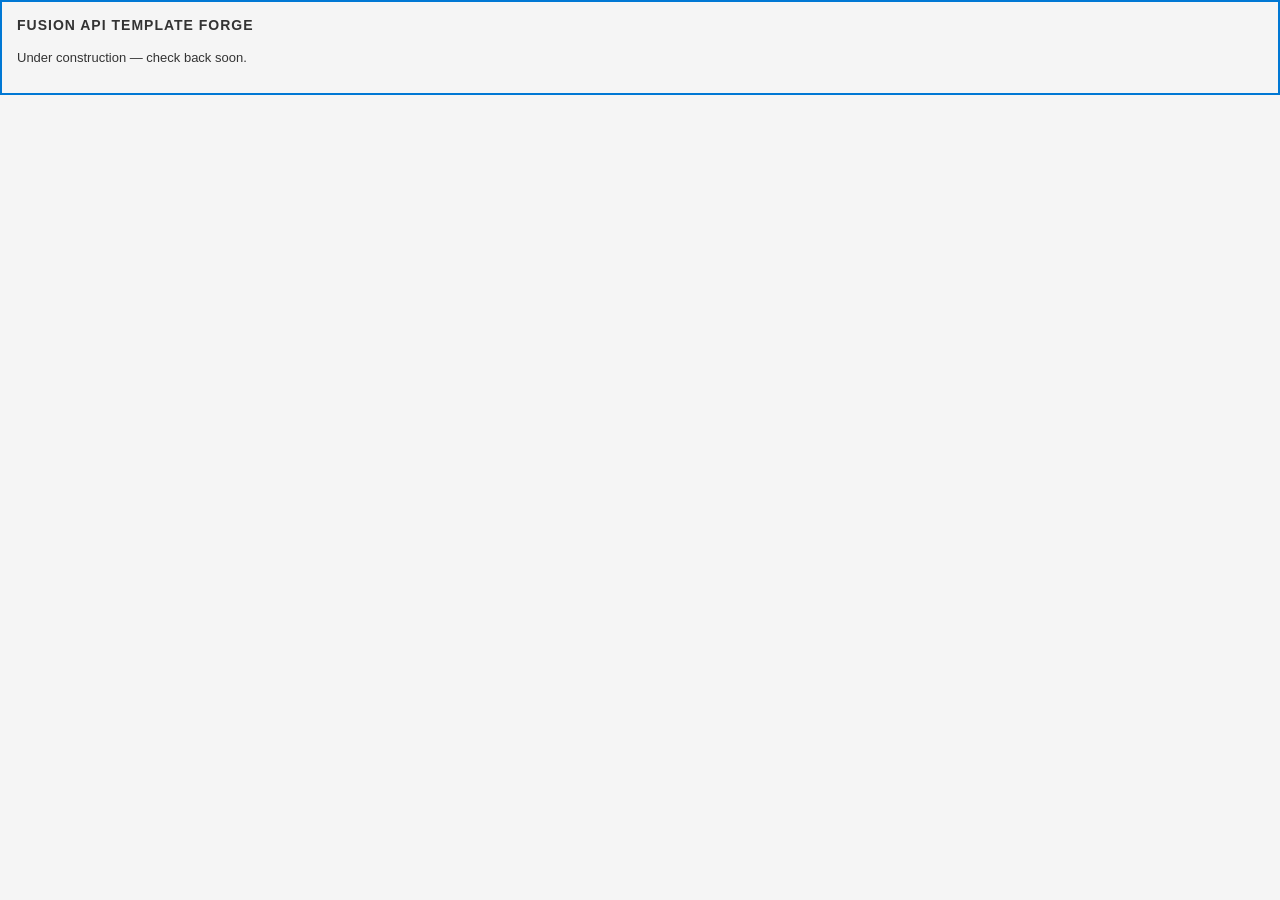
==== FusionAPITemplateForge.html @ b249a62d "Scaffold Fusion API Template Forge repo Split out from _Templates/Fusion_Addins as a standalone, zer" ====
<!DOCTYPE html>
<html lang="en">
<head>
    <meta charset="UTF-8">
    <meta name="viewport" content="width=device-width, initial-scale=1.0">
    <title>Fusion API Template Forge</title>
    <link rel="stylesheet" href="style.css">
</head>
<body>
    <div class="header">
        <div>
            <h2>Fusion API Template Forge</h2>
        </div>
    </div>

    <p>Under construction &mdash; check back soon.</p>
</body>
</html>
---- style.css ----
/* 1. Default Light */
:root {
    --font-family: 'Segoe UI', Tahoma, sans-serif;
    --font-size-base: 13px;
    --bg-body: #f5f5f5;
    --text-main: #333333;
    --text-sub: #666666;
    --border-color: #dddddd;
    --row-bg: #ffffff;
    --row-border: #cccccc;
    --row-hover: #e8e8e8;
    --input-bg: #ffffff;
    --input-border: #cccccc;
    --input-text: #333333;
    --input-placeholder: #aaaaaa;
    --toggle-bg: #ccc;
    --header-hover: #e8e8e8;
    --tab-bg: #e0e0e0;
    --tab-active-bg: #ffffff;
    --tab-text: #666666;
    --tab-active-text: #0078d4;
    --btn-primary: #0078d4;
    --btn-primary-hover: #106ebe;
    --btn-success: #28a745;
    --btn-success-hover: #218838;
    --btn-secondary: #e0e0e0;
    --btn-secondary-hover: #d0d0d0;
    --btn-secondary-text: #333333;
    --status-success-bg: #d4edda;
    --status-success-text: #155724;
    --status-error-bg: #f8d7da;
    --status-error-text: #721c24;
    --status-info-bg: #cce5ff;
    --status-info-text: #004085;
    --banner-warning-bg: #fff8e1;
    --banner-warning-text: #8a6d00;
    --banner-warning-border: #e6c200;
}

/* 2. Classic Dark */
[data-theme="Classic Dark"] {
    --font-family: 'Segoe UI', Tahoma, sans-serif;
    --font-size-base: 13px;
    --bg-body: #222222;
    --text-main: #eeeeee;
    --text-sub: #cccccc;
    --border-color: #444444;
    --row-bg: #2a2a2a;
    --row-border: #444444;
    --row-hover: #333333;
    --input-bg: #3f3f3f;
    --input-border: #666666;
    --input-text: #ffffff;
    --input-placeholder: #888888;
    --toggle-bg: #555;
    --header-hover: #333333;
    --tab-bg: #1a1a1a;
    --tab-active-bg: #2a2a2a;
    --tab-text: #bbbbbb;
    --tab-active-text: #4cc9f0;
    --btn-primary: #0069d9;
    --btn-primary-hover: #0056b3;
    --btn-success: #1e7e34;
    --btn-success-hover: #155724;
    --btn-secondary: #444444;
    --btn-secondary-hover: #555555;
    --btn-secondary-text: #ffffff;
    --status-success-bg: #1e4620;
    --status-success-text: #d4edda;
    --status-error-bg: #4c1d1d;
    --status-error-text: #f8d7da;
    --status-info-bg: #1d364d;
    --status-info-text: #cce5ff;
    --banner-warning-bg: #3a3210;
    --banner-warning-text: #f0d878;
    --banner-warning-border: #6b5c1a;
}

/* 3. Ocean */
[data-theme="Ocean"] {
    --font-family: 'Segoe UI', Tahoma, sans-serif;
    --font-size-base: 13px;
    --bg-body: #0f172a;
    --text-main: #e2e8f0;
    --text-sub: #94a3b8;
    --border-color: #334155;
    --row-bg: #1e293b;
    --row-border: #334155;
    --row-hover: #475569;
    --input-bg: #0f172a;
    --input-border: #475569;
    --input-text: #f8fafc;
    --input-placeholder: #64748b;
    --toggle-bg: #475569;
    --header-hover: #334155;
    --tab-bg: #0f172a;
    --tab-active-bg: #1e293b;
    --tab-text: #94a3b8;
    --tab-active-text: #38bdf8;
    --btn-primary: #0ea5e9;
    --btn-primary-hover: #0284c7;
    --btn-success: #10b981;
    --btn-success-hover: #059669;
    --btn-secondary: #334155;
    --btn-secondary-hover: #475569;
    --btn-secondary-text: #f8fafc;
    --status-success-bg: #064e3b;
    --status-success-text: #a7f3d0;
    --status-error-bg: #7f1d1d;
    --status-error-text: #fecaca;
    --status-info-bg: #1e3a8a;
    --status-info-text: #bfdbfe;
    --banner-warning-bg: #451a03;
    --banner-warning-text: #fcd34d;
    --banner-warning-border: #92400e;
}

/* 4. Hacker */
[data-theme="Hacker"] {
    --font-family: 'Consolas', 'Courier New', monospace;
    --font-size-base: 16px;
    --bg-body: #0a0a0a;
    --text-main: #00ff00;
    --text-sub: #00aa00;
    --border-color: #004400;
    --row-bg: #141414;
    --row-border: #004400;
    --row-hover: #002200;
    --input-bg: #050505;
    --input-border: #005500;
    --input-text: #00ff00;
    --input-placeholder: #005500;
    --toggle-bg: #004400;
    --header-hover: #002200;
    --tab-bg: #000000;
    --tab-active-bg: #141414;
    --tab-text: #00aa00;
    --tab-active-text: #00ff00;
    --btn-primary: #008800;
    --btn-primary-hover: #00aa00;
    --btn-success: #006600;
    --btn-success-hover: #008800;
    --btn-secondary: #003300;
    --btn-secondary-hover: #005500;
    --btn-secondary-text: #00ff00;
    --status-success-bg: #003300;
    --status-success-text: #00ff00;
    --status-error-bg: #330000;
    --status-error-text: #ff0000;
    --status-info-bg: #001133;
    --status-info-text: #0088ff;
    --banner-warning-bg: #332b00;
    --banner-warning-text: #ffff00;
    --banner-warning-border: #666600;
}

/* 5. Solarized Dark */
[data-theme="Solarized Dark"] {
    --font-family: 'Segoe UI', Tahoma, sans-serif;
    --font-size-base: 13px;
    --bg-body: #002b36;
    --text-main: #93a1a1;
    --text-sub: #586e75;
    --border-color: #1a4b5c;
    --row-bg: #073642;
    --row-border: #1a4b5c;
    --row-hover: #0e4a5c;
    --input-bg: #002b36;
    --input-border: #586e75;
    --input-text: #93a1a1;
    --input-placeholder: #586e75;
    --toggle-bg: #586e75;
    --header-hover: #0e4a5c;
    --tab-bg: #002b36;
    --tab-active-bg: #073642;
    --tab-text: #586e75;
    --tab-active-text: #2aa198;
    --btn-primary: #268bd2;
    --btn-primary-hover: #2aa198;
    --btn-success: #859900;
    --btn-success-hover: #738a00;
    --btn-secondary: #1a4b5c;
    --btn-secondary-hover: #0e4a5c;
    --btn-secondary-text: #93a1a1;
    --status-success-bg: #073642;
    --status-success-text: #859900;
    --status-error-bg: #073642;
    --status-error-text: #dc322f;
    --status-info-bg: #073642;
    --status-info-text: #268bd2;
    --banner-warning-bg: #3a2f00;
    --banner-warning-text: #b58900;
    --banner-warning-border: #6b5900;
}

/* 6. Gruvbox Light */
[data-theme="Gruvbox Light"] {
    --font-family: 'Segoe UI', Tahoma, sans-serif;
    --font-size-base: 13px;
    --bg-body: #fbf1c7;
    --text-main: #3c3836;
    --text-sub: #7c6f64;
    --border-color: #d5c4a1;
    --row-bg: #ebdbb2;
    --row-border: #d5c4a1;
    --row-hover: #e8d2a6;
    --input-bg: #f9f5d7;
    --input-border: #bdae93;
    --input-text: #3c3836;
    --input-placeholder: #a89984;
    --toggle-bg: #bdae93;
    --header-hover: #e8d2a6;
    --tab-bg: #d5c4a1;
    --tab-active-bg: #ebdbb2;
    --tab-text: #7c6f64;
    --tab-active-text: #076678;
    --btn-primary: #076678;
    --btn-primary-hover: #458588;
    --btn-success: #79740e;
    --btn-success-hover: #98971a;
    --btn-secondary: #d5c4a1;
    --btn-secondary-hover: #bdae93;
    --btn-secondary-text: #3c3836;
    --status-success-bg: #ebdbb2;
    --status-success-text: #79740e;
    --status-error-bg: #ebdbb2;
    --status-error-text: #9d0006;
    --status-info-bg: #ebdbb2;
    --status-info-text: #076678;
    --banner-warning-bg: #f2e5bc;
    --banner-warning-text: #b57614;
    --banner-warning-border: #d79921;
}

/* 7. Warm Sepia */
[data-theme="Warm Sepia"] {
    --font-family: Georgia, 'Times New Roman', Times, serif;
    --font-size-base: 13px;
    --bg-body: #f4ecd8;
    --text-main: #433422;
    --text-sub: #786854;
    --border-color: #dfd2bc;
    --row-bg: #fbf6ec;
    --row-border: #dfd2bc;
    --row-hover: #f0e3cc;
    --input-bg: #ffffff;
    --input-border: #c4b49c;
    --input-text: #433422;
    --input-placeholder: #bbaaa0;
    --toggle-bg: #c4b49c;
    --header-hover: #f0e3cc;
    --tab-bg: #eadecc;
    --tab-active-bg: #fbf6ec;
    --tab-text: #786854;
    --tab-active-text: #d97736;
    --btn-primary: #8c6b4a;
    --btn-primary-hover: #75573a;
    --btn-success: #6b8e23;
    --btn-success-hover: #556b2f;
    --btn-secondary: #eadecc;
    --btn-secondary-hover: #dfd2bc;
    --btn-secondary-text: #433422;
    --status-success-bg: #e1eed4;
    --status-success-text: #556b2f;
    --status-error-bg: #f2d6d6;
    --status-error-text: #8b0000;
    --status-info-bg: #dcece8;
    --status-info-text: #2f4f4f;
    --banner-warning-bg: #f0dfc0;
    --banner-warning-text: #8a5a00;
    --banner-warning-border: #d1a662;
}

/* 8. Solarized Light */
[data-theme="Solarized Light"] {
    --font-family: 'Segoe UI', Tahoma, sans-serif;
    --font-size-base: 13px;
    --bg-body: #fdf6e3;
    --text-main: #657b83;
    --text-sub: #93a1a1;
    --border-color: #eee8d5;
    --row-bg: #eee8d5;
    --row-border: #e6dfcb;
    --row-hover: #e4ddc4;
    --input-bg: #fdf6e3;
    --input-border: #93a1a1;
    --input-text: #586e75;
    --input-placeholder: #93a1a1;
    --toggle-bg: #93a1a1;
    --header-hover: #e4ddc4;
    --tab-bg: #eee8d5;
    --tab-active-bg: #fdf6e3;
    --tab-text: #93a1a1;
    --tab-active-text: #268bd2;
    --btn-primary: #268bd2;
    --btn-primary-hover: #2aa198;
    --btn-success: #859900;
    --btn-success-hover: #738a00;
    --btn-secondary: #eee8d5;
    --btn-secondary-hover: #e4ddc4;
    --btn-secondary-text: #586e75;
    --status-success-bg: #eee8d5;
    --status-success-text: #859900;
    --status-error-bg: #eee8d5;
    --status-error-text: #dc322f;
    --status-info-bg: #eee8d5;
    --status-info-text: #268bd2;
    --banner-warning-bg: #fdf1d0;
    --banner-warning-text: #965a00;
    --banner-warning-border: #cb9b1e;
}

/* 9. Hot Pink */
[data-theme="Hot Pink"] {
    --font-family: 'Segoe UI', Tahoma, sans-serif;
    --font-size-base: 16px;
    --bg-body: #f5f5f5;
    --text-main: #333333;
    --text-sub: #666666;
    --border-color: #dddddd;
    --row-bg: #ffffff;
    --row-border: #cccccc;
    --row-hover: #e8e8e8;
    --input-bg: #ffffff;
    --input-border: #cccccc;
    --input-text: #333333;
    --input-placeholder: #aaaaaa;
    --toggle-bg: #ccc;
    --header-hover: #e8e8e8;
    --tab-bg: #e0e0e0;
    --tab-active-bg: #ffffff;
    --tab-text: #666666;
    --tab-active-text: #0078d4;
    --btn-primary: #e401dd;
    --btn-primary-hover: #bc10ad;
    --btn-success: #29a6a8;
    --btn-success-hover: #218687;
    --btn-secondary: #e0e0e0;
    --btn-secondary-hover: #d0d0d0;
    --btn-secondary-text: #333333;
    --status-success-bg: #d7eeee;
    --status-success-text: #155652;
    --status-error-bg: #f7d4f0;
    --status-error-text: #721c24;
    --status-info-bg: #feffcc;
    --status-info-text: #828500;
    --banner-warning-bg: #fff3cd;
    --banner-warning-text: #856404;
    --banner-warning-border: #ffe69c;
}

body { background-color: var(--bg-body); border: 2px solid var(--btn-primary); color: var(--text-main); font-family: var(--font-family); margin: 0; padding: 15px; font-size: var(--font-size-base); transition: background-color 0.3s, color 0.3s; }
.header { display: flex; justify-content: space-between; align-items: flex-start; margin-bottom: 15px; }
h2 { margin: 0 0 2px 0; font-size: calc(var(--font-size-base) + 1px); text-transform: uppercase; letter-spacing: 1px; }
.sub-header { color: var(--text-sub); font-size: calc(var(--font-size-base) - 2px); font-style: italic; }

/* TABS */
.tabs { 
    display: flex; 
    border-bottom: 2px solid var(--border-color); 
    margin-bottom: 15px; 
    flex-wrap: wrap; 
}
.tab-btn { 
    flex: 1 1 auto; 
    width: auto;
    background: var(--tab-bg); 
    color: var(--tab-text); 
    border: none; 
    padding: 8px 2px; /* Minimal padding to maximize text space */
    cursor: pointer; 
    font-weight: bold; 
    border-radius: 4px 4px 0 0; 
    transition: 0.2s; 

    /* --- NEW SIZING & OVERFLOW RULES --- */
    font-size: calc(var(--font-size-base) - 1px); /* Shrink the text slightly */
    white-space: nowrap;    /* Force text to stay on a single line */
    overflow: hidden;       /* Clip the text if the palette gets too narrow */
    text-overflow: ellipsis;/* Add '...' if the text gets clipped */
}
.tab-btn:hover { background: var(--tab-active-bg); opacity: 0.8; }
.tab-btn.active { background: var(--tab-active-bg); color: var(--tab-active-text); border-bottom: 2px solid var(--tab-active-text); margin-bottom: -2px; }
.tab-content { display: none; animation: fadeIn 0.2s; }
.tab-content.active { display: block; }
@keyframes fadeIn { from { opacity: 0; transform: translateY(5px); } to { opacity: 1; transform: translateY(0); } }

/* BUTTONS */
button { border: none; padding: 8px 12px; border-radius: 4px; font-weight: 600; cursor: pointer; transition: 0.2s; width: 100%; box-sizing: border-box; }
.btn-primary { background: var(--btn-primary); color: white; }
.btn-primary:hover { background: var(--btn-primary-hover); }
.btn-success { background: var(--btn-success); color: white; border-bottom: 3px solid rgba(0,0,0,0.2); }
.btn-success:hover { background: var(--btn-success-hover); }
.btn-secondary { background: var(--btn-secondary); color: var(--btn-secondary-text); }
.btn-secondary:hover { background: var(--btn-secondary-hover); }
.icon-btn { background: var(--btn-primary); color: white; padding: 4px 10px; font-size: calc(var(--font-size-base) - 1px); width: auto; }
.action-btn { width: 32px; background: var(--row-bg); border: 1px solid var(--border-color); color: var(--text-sub); display: inline-flex; justify-content: center; align-items: center; padding: 4px; margin-left: 2px; }
.action-btn:hover { background: var(--row-hover); color: var(--text-main); }
.del-btn:hover { color: #d9534f; }

/* INPUTS */
input[type="text"], input[type="number"], select, textarea { background: var(--input-bg); border: 1px solid var(--input-border); color: var(--input-text); padding: 6px; border-radius: 3px; width: 100%; box-sizing: border-box; font-family: inherit; }
textarea { height: 80px; margin-bottom: 10px; resize: vertical; }
.input-group { display: flex; gap: 5px; margin-top: 10px; }
.input-group button { width: auto; white-space: nowrap; }
/* Placeholder text visibility */
::placeholder {
    color: var(--input-placeholder); 
    opacity: 1; /* Forces browsers like Firefox to not fade the text */
}

/* CHECKBOXES & RADIOS (Standard) */
input[type="checkbox"]:not(.switch input), input[type="radio"] { 
    accent-color: var(--btn-primary); 
    width: 14px; height: 14px; margin: 0; cursor: pointer; 
}

/* RANGE SLIDERS */
input[type="range"] { -webkit-appearance: none; width: 100%; background: transparent; margin: 5px 0; }
input[type="range"]:focus { outline: none; }
input[type="range"]::-webkit-slider-runnable-track { width: 100%; height: 4px; cursor: pointer; background: var(--toggle-bg); border-radius: 2px; }
input[type="range"]::-webkit-slider-thumb { height: 14px; width: 14px; border-radius: 50%; background: var(--btn-primary); cursor: pointer; -webkit-appearance: none; margin-top: -5px; transition: transform 0.1s; }
input[type="range"]::-webkit-slider-thumb:hover { transform: scale(1.2); }

/* SCROLLBARS (Webkit - Chrome/Edge/Fusion Browser) */
::-webkit-scrollbar { width: 8px; height: 8px; }
::-webkit-scrollbar-track { background: var(--bg-body); }
::-webkit-scrollbar-thumb { background: var(--border-color); border-radius: 4px; }
::-webkit-scrollbar-thumb:hover { background: var(--text-sub); }
::-webkit-scrollbar-corner { background: var(--bg-body); }

/* DIVIDERS */
hr.divider { border: 0; border-top: 1px solid var(--border-color); margin: 15px 0; }

/* SECTIONS & GRIDS */
.section { margin-bottom: 10px; border: 1px solid var(--border-color); border-radius: 4px; overflow: hidden; }
.section-header { display: flex; justify-content: space-between; align-items: center; padding: 8px 10px; background: var(--row-bg); cursor: pointer; user-select: none; }
.section-header h3 { margin: 0; font-size: var(--font-size-base); pointer-events: none; }
.section-content { padding: 10px; background: var(--bg-body); border-top: 1px solid var(--border-color); }
.section.collapsed .section-content { display: none; }
.arrow { font-size: calc(var(--font-size-base) - 3px); transition: transform 0.2s; color: var(--text-sub); }
.section.collapsed .arrow { transform: rotate(-90deg); }
.create-grid { display: grid; grid-template-columns: 1fr 1fr; gap: 8px; margin-bottom: 8px; }
.full-width { grid-column: span 2; }
.data-container { display: flex; flex-direction: column; gap: 5px; }

/* ROWS (Params & Configs) */
.data-row { display: flex; justify-content: space-between; align-items: center; background: var(--row-bg); padding: 6px 8px; border-radius: 4px; border: 1px solid var(--row-border); gap: 5px; }
.row-label { flex-grow: 1; font-weight: bold; overflow: hidden; text-overflow: ellipsis; white-space: nowrap; font-size: calc(var(--font-size-base) - 1px); }
.row-controls { display: flex; align-items: center; gap: 2px; }

/* CONTROLS BAR */
.controls-bar { display: flex; justify-content: space-between; align-items: center; margin-bottom: 10px; gap: 10px; }
.search-container { flex-grow: 1; }
.search-input { border-radius: 12px !important; padding: 4px 10px !important; font-size: calc(var(--font-size-base) - 1px); }
.fav-toggle { display: flex; align-items: center; cursor: pointer; font-size: calc(var(--font-size-base) - 2px); color: var(--text-sub); font-weight: bold; gap: 4px; }

/* STATUS BOX */
.status-box { margin-bottom: 15px; padding: 10px; border-radius: 4px; font-size: calc(var(--font-size-base) - 1px); text-align: center; display: none; font-weight: bold; white-space: pre-wrap; }
.status-box.success { background: var(--status-success-bg); color: var(--status-success-text); border: 1px solid var(--status-success-text); display: block; }
.status-box.error { background: var(--status-error-bg); color: var(--status-error-text); border: 1px solid var(--status-error-text); display: block; }
.status-box.info { background: var(--status-info-bg); color: var(--status-info-text); border: 1px solid var(--status-info-text); display: block; }
.empty-state { padding: 10px; color: var(--text-sub); text-align: center; font-style: italic; }

/* ALERT / EDIT BANNER -- optional; used by add-ins with an inline warning
   strip (e.g. GridfinityGeneratorPlus's "unsaved edits" banner). Distinct
   from .status-box, which is a transient action-result message. */
.banner-warning { margin-bottom: 15px; padding: 8px 10px; border-radius: 4px; font-size: calc(var(--font-size-base) - 1px); background: var(--banner-warning-bg); color: var(--banner-warning-text); border: 1px solid var(--banner-warning-border); }

/* TOGGLES */
.theme-switch { position: relative; display: inline-block; width: 34px; height: 18px; }
.theme-switch input { display: none; }
.theme-slider { position: absolute; cursor: pointer; top: 0; left: 0; right: 0; bottom: 0; background-color: var(--toggle-bg); transition: .4s; border-radius: 34px; }
.theme-slider:before { position: absolute; content: ""; height: 12px; width: 12px; left: 3px; bottom: 3px; background-color: white; transition: .4s; border-radius: 50%; }
.theme-switch input:checked + .theme-slider { background-color: var(--btn-primary); }
input:checked + .theme-slider:before { transform: translateX(16px); }
.switch { position: relative; display: inline-block; width: 34px; height: 18px; }
.switch input { opacity: 0; width: 0; height: 0; }
.switch input:checked + .theme-slider { background-color: var(--btn-success); }

/* MODAL */
.modal-overlay { display: none; position: fixed; top: 0; left: 0; width: 100%; height: 100%; background: rgba(0,0,0,0.6); z-index: 100; justify-content: center; align-items: center; backdrop-filter: blur(2px); }
.modal-content { background: var(--row-bg); padding: 20px; border-radius: 8px; width: 85%; max-width: 300px; border: 1px solid var(--border-color); box-shadow: 0 4px 20px rgba(0,0,0,0.5); display: flex; flex-direction: column; gap: 10px; }
.modal-content h3 { margin: 0 0 5px 0; font-size: calc(var(--font-size-base) + 1px); border-bottom: 1px solid var(--border-color); padding-bottom: 5px; }
.modal-label { font-size: calc(var(--font-size-base) - 2px); color: var(--text-sub); font-weight: bold; margin-bottom: -5px; }
.modal-actions { display: flex; gap: 10px; margin-top: 10px; }
.modal-btn { flex: 1; padding: 8px; border: none; border-radius: 4px; cursor: pointer; font-weight: bold; transition: 0.2s; }
.btn-cancel { background: var(--btn-secondary); color: var(--btn-secondary-text); }
.btn-cancel:hover { background: var(--btn-secondary-hover); }
.btn-save { background: var(--btn-primary); color: white; }
.btn-save:hover { background: var(--btn-primary-hover); }
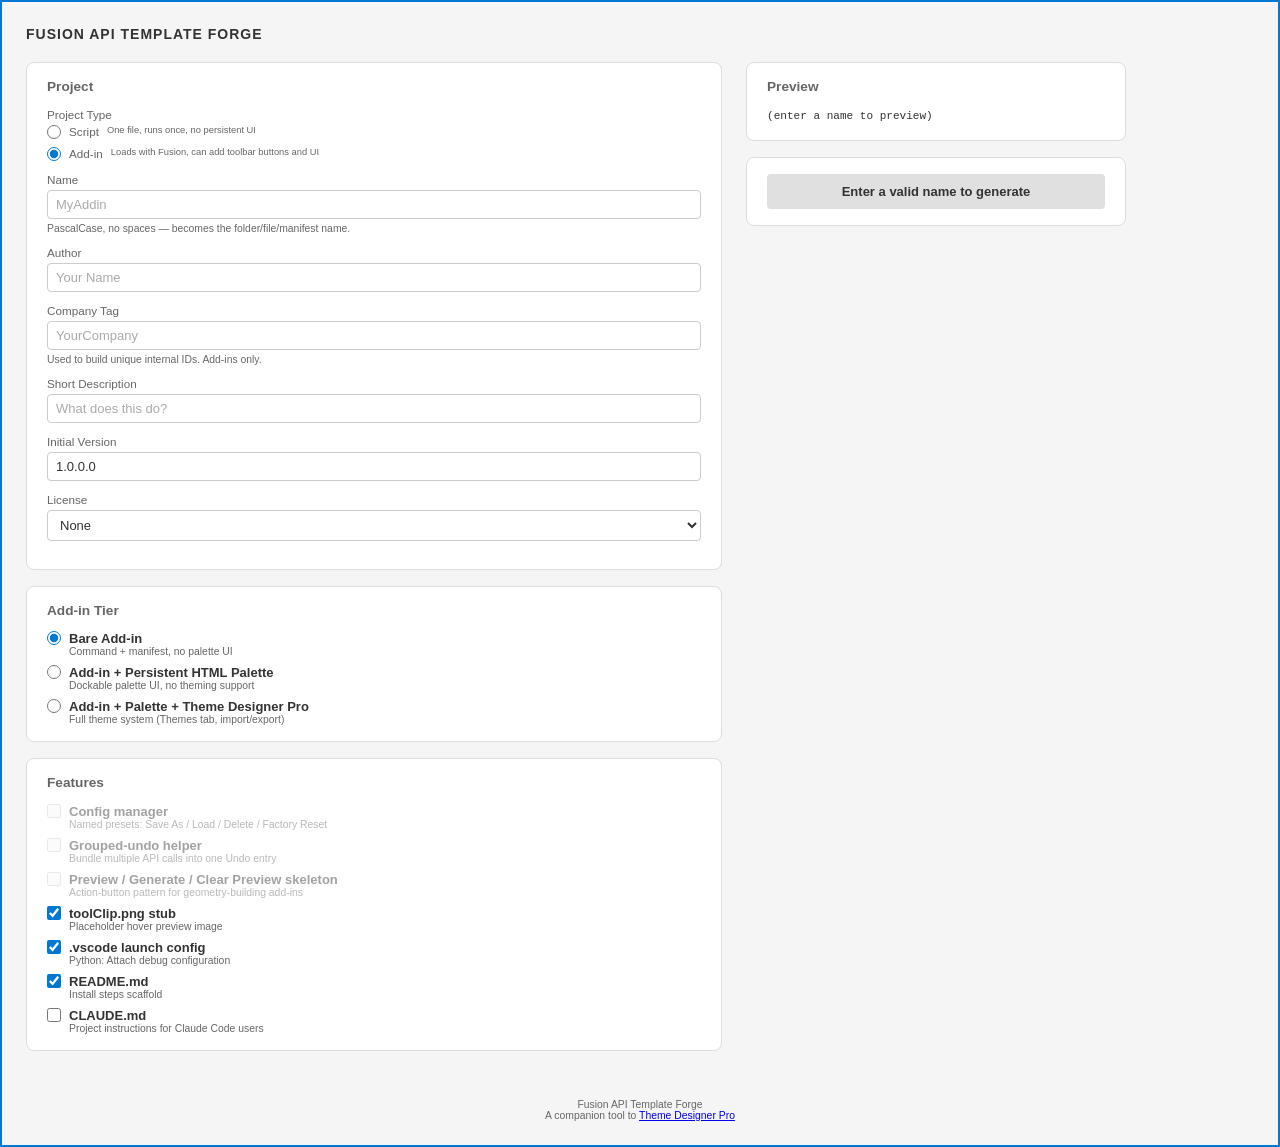
==== commit 0fcba361: "Build working form + JSZip generator pipeline Wires up the full picker (project type, add-in tier, f" ====
--- a/FusionAPITemplateForge.html
+++ b/FusionAPITemplateForge.html
@@ -5,6 +5,7 @@
     <meta name="viewport" content="width=device-width, initial-scale=1.0">
     <title>Fusion API Template Forge</title>
     <link rel="stylesheet" href="style.css">
+    <link rel="stylesheet" href="app.css">
 </head>
 <body>
     <div class="header">
@@ -13,6 +14,119 @@
         </div>
     </div>
 
-    <p>Under construction &mdash; check back soon.</p>
+    <div class="layout">
+        <div class="left">
+            <div class="panel">
+                <h3>Project</h3>
+
+                <div class="field-row">
+                    <label>Project Type</label>
+                    <div class="radio-group" id="projectType-group">
+                        <label><input type="radio" name="projectType" value="script"> Script <span class="option-sub">One file, runs once, no persistent UI</span></label>
+                        <label><input type="radio" name="projectType" value="addin" checked> Add-in <span class="option-sub">Loads with Fusion, can add toolbar buttons and UI</span></label>
+                    </div>
+                </div>
+
+                <div class="field-row" id="name-row">
+                    <label for="input-name">Name</label>
+                    <input type="text" id="input-name" placeholder="MyAddin" autocomplete="off">
+                    <span class="hint">PascalCase, no spaces &mdash; becomes the folder/file/manifest name.</span>
+                    <span class="error-text">Name must be PascalCase with no spaces or special characters (e.g. "MyAddin").</span>
+                </div>
+
+                <div class="field-row">
+                    <label for="input-author">Author</label>
+                    <input type="text" id="input-author" placeholder="Your Name" autocomplete="off">
+                </div>
+
+                <div class="field-row" id="company-row">
+                    <label for="input-company">Company Tag</label>
+                    <input type="text" id="input-company" placeholder="YourCompany" autocomplete="off">
+                    <span class="hint">Used to build unique internal IDs. Add-ins only.</span>
+                </div>
+
+                <div class="field-row">
+                    <label for="input-description">Short Description</label>
+                    <input type="text" id="input-description" placeholder="What does this do?" autocomplete="off">
+                </div>
+
+                <div class="field-row">
+                    <label for="input-version">Initial Version</label>
+                    <input type="text" id="input-version" value="1.0.0.0" autocomplete="off">
+                </div>
+
+                <div class="field-row">
+                    <label for="input-license">License</label>
+                    <select id="input-license">
+                        <option value="" selected>None</option>
+                        <option value="MIT">MIT</option>
+                        <option value="Apache-2.0">Apache-2.0</option>
+                        <option value="CC-BY-NC-SA-4.0">CC BY-NC-SA 4.0</option>
+                    </select>
+                </div>
+            </div>
+
+            <div class="panel" id="tier-panel">
+                <h3>Add-in Tier</h3>
+                <div class="radio-group" id="tier-group">
+                    <label>
+                        <input type="radio" name="tier" value="bare" checked>
+                        <span><span class="option-title">Bare Add-in</span><span class="option-sub">Command + manifest, no palette UI</span></span>
+                    </label>
+                    <label>
+                        <input type="radio" name="tier" value="palette">
+                        <span><span class="option-title">Add-in + Persistent HTML Palette</span><span class="option-sub">Dockable palette UI, no theming support</span></span>
+                    </label>
+                    <label>
+                        <input type="radio" name="tier" value="theme">
+                        <span><span class="option-title">Add-in + Palette + Theme Designer Pro</span><span class="option-sub">Full theme system (Themes tab, import/export)</span></span>
+                    </label>
+                </div>
+                <div class="note" id="tier-note" style="display:none;">
+                    The "Palette" and "Theme Designer Pro" tiers currently generate the same output &mdash; a stripped-down palette without theming is planned but not built yet, so Theme Designer Pro support is included either way.
+                </div>
+            </div>
+
+            <div class="panel">
+                <h3>Features</h3>
+                <div class="checkbox-group">
+                    <label id="feat-configManager-label"><input type="checkbox" id="feat-configManager" checked><span><span class="option-title">Config manager</span><span class="option-sub">Named presets: Save As / Load / Delete / Factory Reset</span></span></label>
+                    <label id="feat-groupedUndo-label"><input type="checkbox" id="feat-groupedUndo" checked><span><span class="option-title">Grouped-undo helper</span><span class="option-sub">Bundle multiple API calls into one Undo entry</span></span></label>
+                    <label id="feat-previewGenerate-label"><input type="checkbox" id="feat-previewGenerate" checked><span><span class="option-title">Preview / Generate / Clear Preview skeleton</span><span class="option-sub">Action-button pattern for geometry-building add-ins</span></span></label>
+                    <label id="feat-toolClip-label"><input type="checkbox" id="feat-toolClip" checked><span><span class="option-title">toolClip.png stub</span><span class="option-sub">Placeholder hover preview image</span></span></label>
+                    <label id="feat-vscode-label"><input type="checkbox" id="feat-vscode" checked><span><span class="option-title">.vscode launch config</span><span class="option-sub">Python: Attach debug configuration</span></span></label>
+                    <label id="feat-readme-label"><input type="checkbox" id="feat-readme" checked><span><span class="option-title">README.md</span><span class="option-sub">Install steps scaffold</span></span></label>
+                    <label id="feat-claudeMd-label"><input type="checkbox" id="feat-claudeMd"><span><span class="option-title">CLAUDE.md</span><span class="option-sub">Project instructions for Claude Code users</span></span></label>
+                </div>
+                <div class="note" id="bundled-note" style="display:none;">
+                    Config manager, grouped-undo, and Preview/Generate/Clear Preview currently ship bundled together as one palette implementation &mdash; per-feature code stripping is planned but not built yet.
+                </div>
+            </div>
+        </div>
+
+        <div class="right">
+            <div class="panel">
+                <h3>Preview</h3>
+                <div id="file-tree"></div>
+            </div>
+
+            <div class="panel">
+                <button class="btn" id="generate-btn" disabled>Enter a name to generate</button>
+            </div>
+
+            <div class="panel" id="next-steps-panel">
+                <h3>Next Steps</h3>
+                <div id="next-steps-content"></div>
+            </div>
+        </div>
+    </div>
+
+    <div class="field-hint version-footer">
+        Fusion API Template Forge<br>
+        A companion tool to <a href="https://github.com/edjohnson100/ThemeDesigner" target="_blank" rel="noopener">Theme Designer Pro</a>
+    </div>
+
+    <script src="lib/jszip.min.js"></script>
+    <script src="app.js"></script>
 </body>
 </html>
--- a/app.css
+++ b/app.css
@@ -0,0 +1,166 @@
+body {
+    font-family: var(--font-family);
+    font-size: var(--font-size-base);
+    background: var(--bg-body);
+    color: var(--text-main);
+    margin: 0;
+    padding: 24px;
+}
+
+.header {
+    display: flex;
+    align-items: center;
+    gap: 12px;
+    margin-bottom: 20px;
+}
+
+.header h2 {
+    margin: 0;
+}
+
+.layout {
+    display: grid;
+    grid-template-columns: minmax(320px, 1fr) minmax(280px, 380px);
+    gap: 24px;
+    align-items: start;
+    max-width: 1100px;
+}
+
+.panel {
+    background: var(--row-bg);
+    border: 1px solid var(--border-color);
+    border-radius: 8px;
+    padding: 16px 20px;
+    margin-bottom: 16px;
+}
+
+.panel h3 {
+    margin-top: 0;
+    font-size: 1.05em;
+    color: var(--text-sub);
+}
+
+.field-row {
+    display: flex;
+    flex-direction: column;
+    gap: 4px;
+    margin-bottom: 12px;
+}
+
+.field-row label {
+    font-size: 0.9em;
+    color: var(--text-sub);
+}
+
+.field-row input[type="text"],
+.field-row select {
+    background: var(--input-bg);
+    border: 1px solid var(--input-border);
+    color: var(--input-text);
+    border-radius: 4px;
+    padding: 6px 8px;
+    font-size: 1em;
+}
+
+.field-row .hint {
+    font-size: 0.8em;
+    color: var(--text-sub);
+}
+
+.field-row.invalid input {
+    border-color: var(--status-error-text);
+}
+
+.field-row .error-text {
+    font-size: 0.8em;
+    color: var(--status-error-text);
+    display: none;
+}
+
+.field-row.invalid .error-text {
+    display: block;
+}
+
+.radio-group,
+.checkbox-group {
+    display: flex;
+    flex-direction: column;
+    gap: 8px;
+}
+
+.radio-group label,
+.checkbox-group label {
+    display: flex;
+    align-items: flex-start;
+    gap: 8px;
+    cursor: pointer;
+}
+
+.checkbox-group label.disabled,
+.radio-group label.disabled {
+    opacity: 0.45;
+    cursor: not-allowed;
+}
+
+.option-title {
+    font-weight: 600;
+}
+
+.option-sub {
+    font-size: 0.8em;
+    color: var(--text-sub);
+    display: block;
+}
+
+.note {
+    background: var(--status-info-bg);
+    color: var(--status-info-text);
+    border-radius: 4px;
+    padding: 8px 10px;
+    font-size: 0.85em;
+    margin-top: 8px;
+}
+
+#file-tree {
+    font-family: 'Consolas', 'SFMono-Regular', monospace;
+    font-size: 0.85em;
+    white-space: pre;
+    line-height: 1.5;
+}
+
+.btn {
+    background: var(--btn-primary);
+    color: #fff;
+    border: none;
+    border-radius: 4px;
+    padding: 10px 18px;
+    font-size: 1em;
+    cursor: pointer;
+    width: 100%;
+}
+
+.btn:hover {
+    background: var(--btn-primary-hover);
+}
+
+.btn:disabled {
+    background: var(--btn-secondary);
+    color: var(--btn-secondary-text);
+    cursor: not-allowed;
+}
+
+#next-steps-panel {
+    display: none;
+    white-space: pre-wrap;
+}
+
+#next-steps-panel.visible {
+    display: block;
+}
+
+.field-hint.version-footer {
+    text-align: center;
+    color: var(--text-sub);
+    font-size: 0.8em;
+    margin-top: 32px;
+}
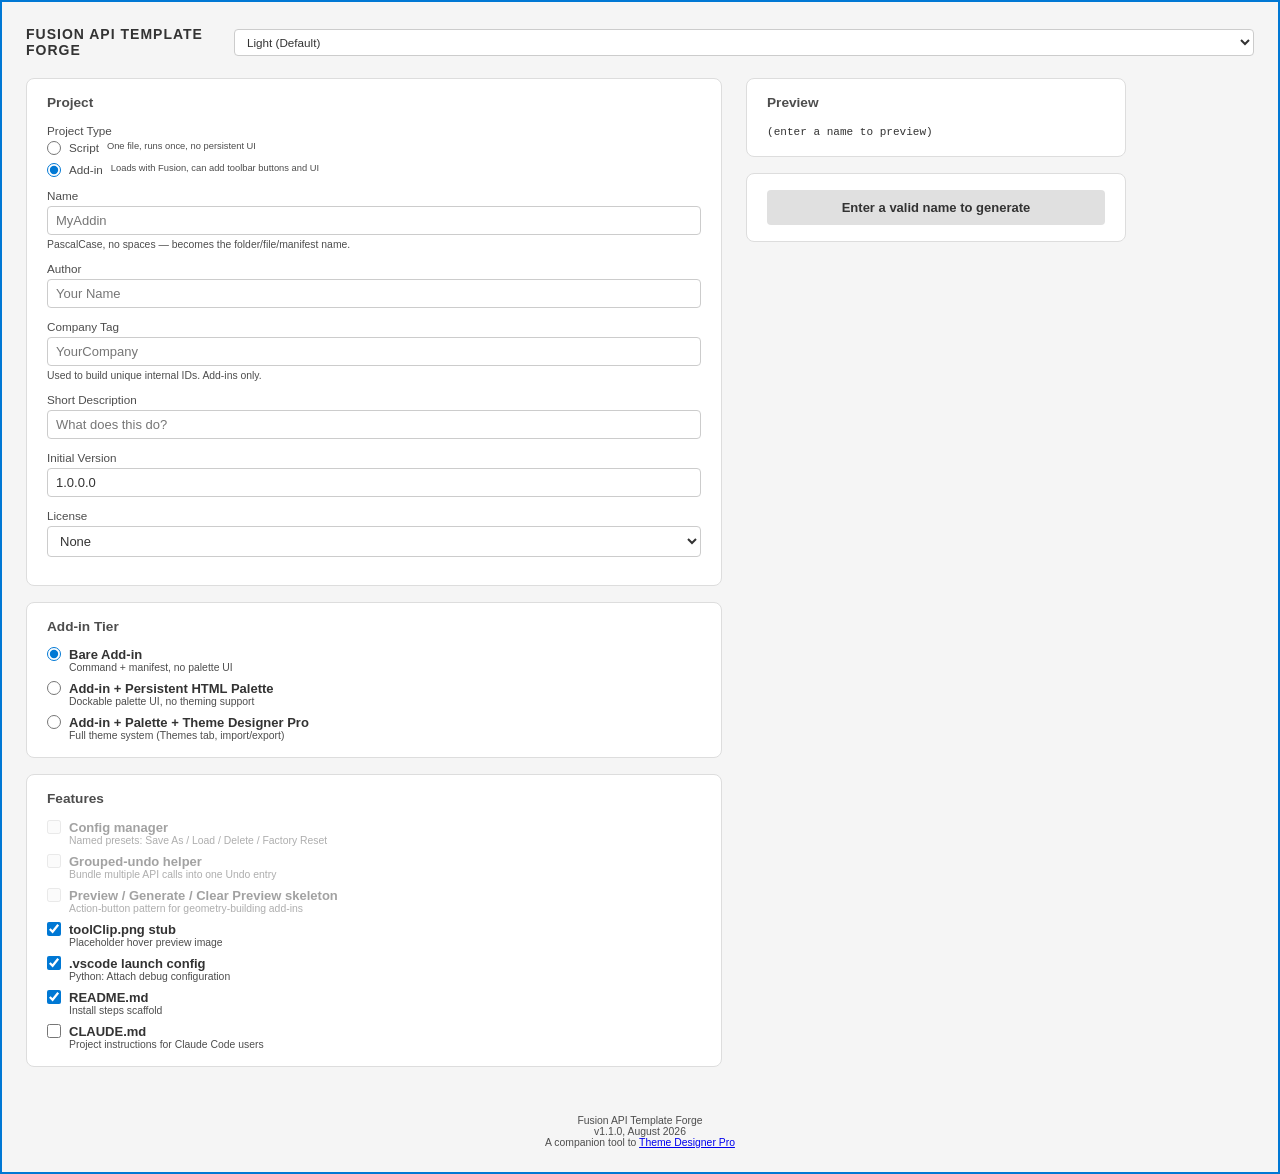
==== commit ff855e52: "UI polish: script toolClip gating, darker sub-text, live theme demo, version footer - toolClip.png s" ====
--- a/FusionAPITemplateForge.html
+++ b/FusionAPITemplateForge.html
@@ -12,6 +12,17 @@
         <div>
             <h2>Fusion API Template Forge</h2>
         </div>
+        <select id="app-theme-select" title="Theme (this page is themed with the same system it generates)">
+            <option value="">Light (Default)</option>
+            <option value="Classic Dark">Classic Dark</option>
+            <option value="Ocean">Ocean</option>
+            <option value="Hacker">Hacker</option>
+            <option value="Solarized Dark">Solarized Dark</option>
+            <option value="Gruvbox Light">Gruvbox Light</option>
+            <option value="Warm Sepia">Warm Sepia</option>
+            <option value="Solarized Light">Solarized Light</option>
+            <option value="Hot Pink">Hot Pink</option>
+        </select>
     </div>
 
     <div class="layout">
@@ -82,9 +93,7 @@
                         <span><span class="option-title">Add-in + Palette + Theme Designer Pro</span><span class="option-sub">Full theme system (Themes tab, import/export)</span></span>
                     </label>
                 </div>
-                <div class="note" id="tier-note" style="display:none;">
-                    The "Palette" and "Theme Designer Pro" tiers currently generate the same output &mdash; a stripped-down palette without theming is planned but not built yet, so Theme Designer Pro support is included either way.
-                </div>
+                <div class="note" id="tier-note" style="display:none;"></div>
             </div>
 
             <div class="panel">
@@ -99,7 +108,7 @@
                     <label id="feat-claudeMd-label"><input type="checkbox" id="feat-claudeMd"><span><span class="option-title">CLAUDE.md</span><span class="option-sub">Project instructions for Claude Code users</span></span></label>
                 </div>
                 <div class="note" id="bundled-note" style="display:none;">
-                    Config manager, grouped-undo, and Preview/Generate/Clear Preview currently ship bundled together as one palette implementation &mdash; per-feature code stripping is planned but not built yet.
+                    Preview/Generate/Clear Preview calls the grouped-undo helper internally, so grouped-undo is locked on while it's checked.
                 </div>
             </div>
         </div>
@@ -123,6 +132,7 @@
 
     <div class="field-hint version-footer">
         Fusion API Template Forge<br>
+        <span id="app-version-line"></span><br>
         A companion tool to <a href="https://github.com/edjohnson100/ThemeDesigner" target="_blank" rel="noopener">Theme Designer Pro</a>
     </div>
 
--- a/style.css
+++ b/style.css
@@ -4,7 +4,7 @@
     --font-size-base: 13px;
     --bg-body: #f5f5f5;
     --text-main: #333333;
-    --text-sub: #666666;
+    --text-sub: #4d4d4d;
     --border-color: #dddddd;
     --row-bg: #ffffff;
     --row-border: #cccccc;
@@ -12,12 +12,12 @@
     --input-bg: #ffffff;
     --input-border: #cccccc;
     --input-text: #333333;
-    --input-placeholder: #aaaaaa;
+    --input-placeholder: #767676;
     --toggle-bg: #ccc;
     --header-hover: #e8e8e8;
     --tab-bg: #e0e0e0;
     --tab-active-bg: #ffffff;
-    --tab-text: #666666;
+    --tab-text: #4d4d4d;
     --tab-active-text: #0078d4;
     --btn-primary: #0078d4;
     --btn-primary-hover: #106ebe;
@@ -199,7 +199,7 @@
     --font-size-base: 13px;
     --bg-body: #fbf1c7;
     --text-main: #3c3836;
-    --text-sub: #7c6f64;
+    --text-sub: #5c5248;
     --border-color: #d5c4a1;
     --row-bg: #ebdbb2;
     --row-border: #d5c4a1;
@@ -207,12 +207,12 @@
     --input-bg: #f9f5d7;
     --input-border: #bdae93;
     --input-text: #3c3836;
-    --input-placeholder: #a89984;
+    --input-placeholder: #8a7d6c;
     --toggle-bg: #bdae93;
     --header-hover: #e8d2a6;
     --tab-bg: #d5c4a1;
     --tab-active-bg: #ebdbb2;
-    --tab-text: #7c6f64;
+    --tab-text: #5c5248;
     --tab-active-text: #076678;
     --btn-primary: #076678;
     --btn-primary-hover: #458588;
@@ -238,7 +238,7 @@
     --font-size-base: 13px;
     --bg-body: #f4ecd8;
     --text-main: #433422;
-    --text-sub: #786854;
+    --text-sub: #5a4c3a;
     --border-color: #dfd2bc;
     --row-bg: #fbf6ec;
     --row-border: #dfd2bc;
@@ -246,12 +246,12 @@
     --input-bg: #ffffff;
     --input-border: #c4b49c;
     --input-text: #433422;
-    --input-placeholder: #bbaaa0;
+    --input-placeholder: #8a7a64;
     --toggle-bg: #c4b49c;
     --header-hover: #f0e3cc;
     --tab-bg: #eadecc;
     --tab-active-bg: #fbf6ec;
-    --tab-text: #786854;
+    --tab-text: #5a4c3a;
     --tab-active-text: #d97736;
     --btn-primary: #8c6b4a;
     --btn-primary-hover: #75573a;
@@ -276,8 +276,8 @@
     --font-family: 'Segoe UI', Tahoma, sans-serif;
     --font-size-base: 13px;
     --bg-body: #fdf6e3;
-    --text-main: #657b83;
-    --text-sub: #93a1a1;
+    --text-main: #586e75;
+    --text-sub: #657b83;
     --border-color: #eee8d5;
     --row-bg: #eee8d5;
     --row-border: #e6dfcb;
@@ -285,12 +285,12 @@
     --input-bg: #fdf6e3;
     --input-border: #93a1a1;
     --input-text: #586e75;
-    --input-placeholder: #93a1a1;
+    --input-placeholder: #839496;
     --toggle-bg: #93a1a1;
     --header-hover: #e4ddc4;
     --tab-bg: #eee8d5;
     --tab-active-bg: #fdf6e3;
-    --tab-text: #93a1a1;
+    --tab-text: #657b83;
     --tab-active-text: #268bd2;
     --btn-primary: #268bd2;
     --btn-primary-hover: #2aa198;
--- a/app.css
+++ b/app.css
@@ -10,12 +10,22 @@
 .header {
     display: flex;
     align-items: center;
+    justify-content: space-between;
     gap: 12px;
     margin-bottom: 20px;
 }
 
 .header h2 {
     margin: 0;
+}
+
+#app-theme-select {
+    background: var(--input-bg);
+    border: 1px solid var(--input-border);
+    color: var(--input-text);
+    border-radius: 4px;
+    padding: 5px 8px;
+    font-size: 0.9em;
 }
 
 .layout {
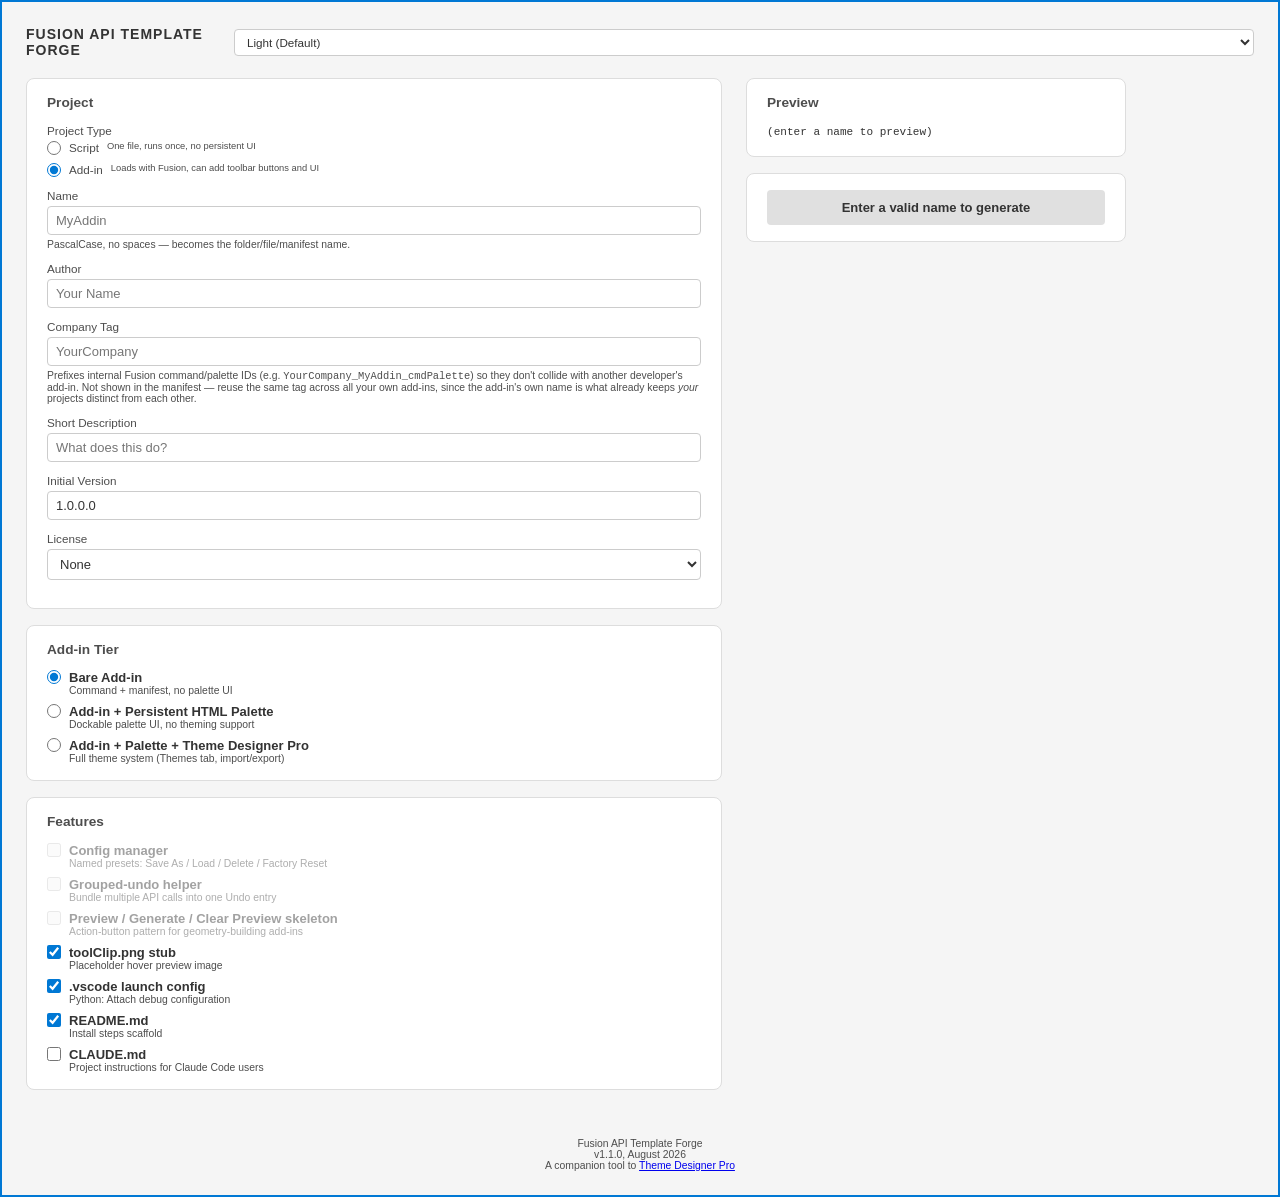
==== commit 3ccfb5c8: "Clarify what the Company Tag field actually does The old hint ("Used to build unique internal IDs") " ====
--- a/FusionAPITemplateForge.html
+++ b/FusionAPITemplateForge.html
@@ -53,7 +53,7 @@
                 <div class="field-row" id="company-row">
                     <label for="input-company">Company Tag</label>
                     <input type="text" id="input-company" placeholder="YourCompany" autocomplete="off">
-                    <span class="hint">Used to build unique internal IDs. Add-ins only.</span>
+                    <span class="hint">Prefixes internal Fusion command/palette IDs (e.g. <code>YourCompany_MyAddin_cmdPalette</code>) so they don't collide with another developer's add-in. Not shown in the manifest &mdash; reuse the same tag across all your own add-ins, since the add-in's own name is what already keeps <em>your</em> projects distinct from each other.</span>
                 </div>
 
                 <div class="field-row">
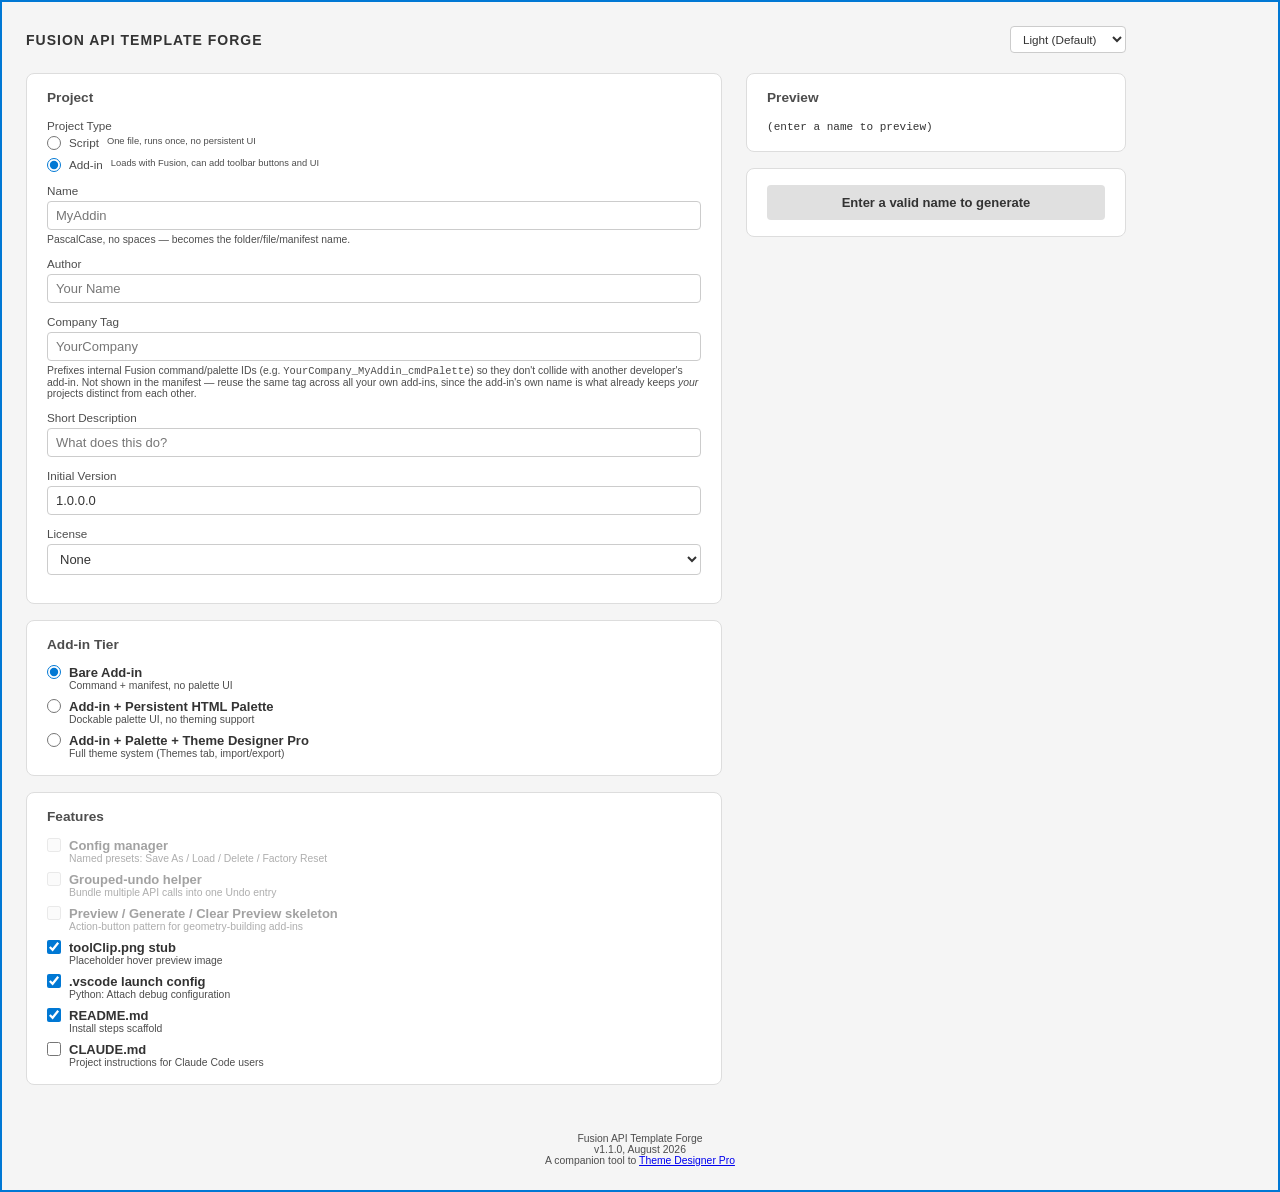
==== commit 57631593: "Fix theme selector stretching full header width The global select { width: 100% } rule inherited fro" ====
--- a/FusionAPITemplateForge.html
+++ b/FusionAPITemplateForge.html
@@ -9,7 +9,7 @@
 </head>
 <body>
     <div class="header">
-        <div>
+        <div class="header-title">
             <h2>Fusion API Template Forge</h2>
         </div>
         <select id="app-theme-select" title="Theme (this page is themed with the same system it generates)">
--- a/app.css
+++ b/app.css
@@ -13,6 +13,12 @@
     justify-content: space-between;
     gap: 12px;
     margin-bottom: 20px;
+    max-width: 1100px;
+}
+
+.header-title {
+    flex-shrink: 0;
+    white-space: nowrap;
 }
 
 .header h2 {
@@ -26,6 +32,8 @@
     border-radius: 4px;
     padding: 5px 8px;
     font-size: 0.9em;
+    width: auto;
+    flex: 0 0 auto;
 }
 
 .layout {
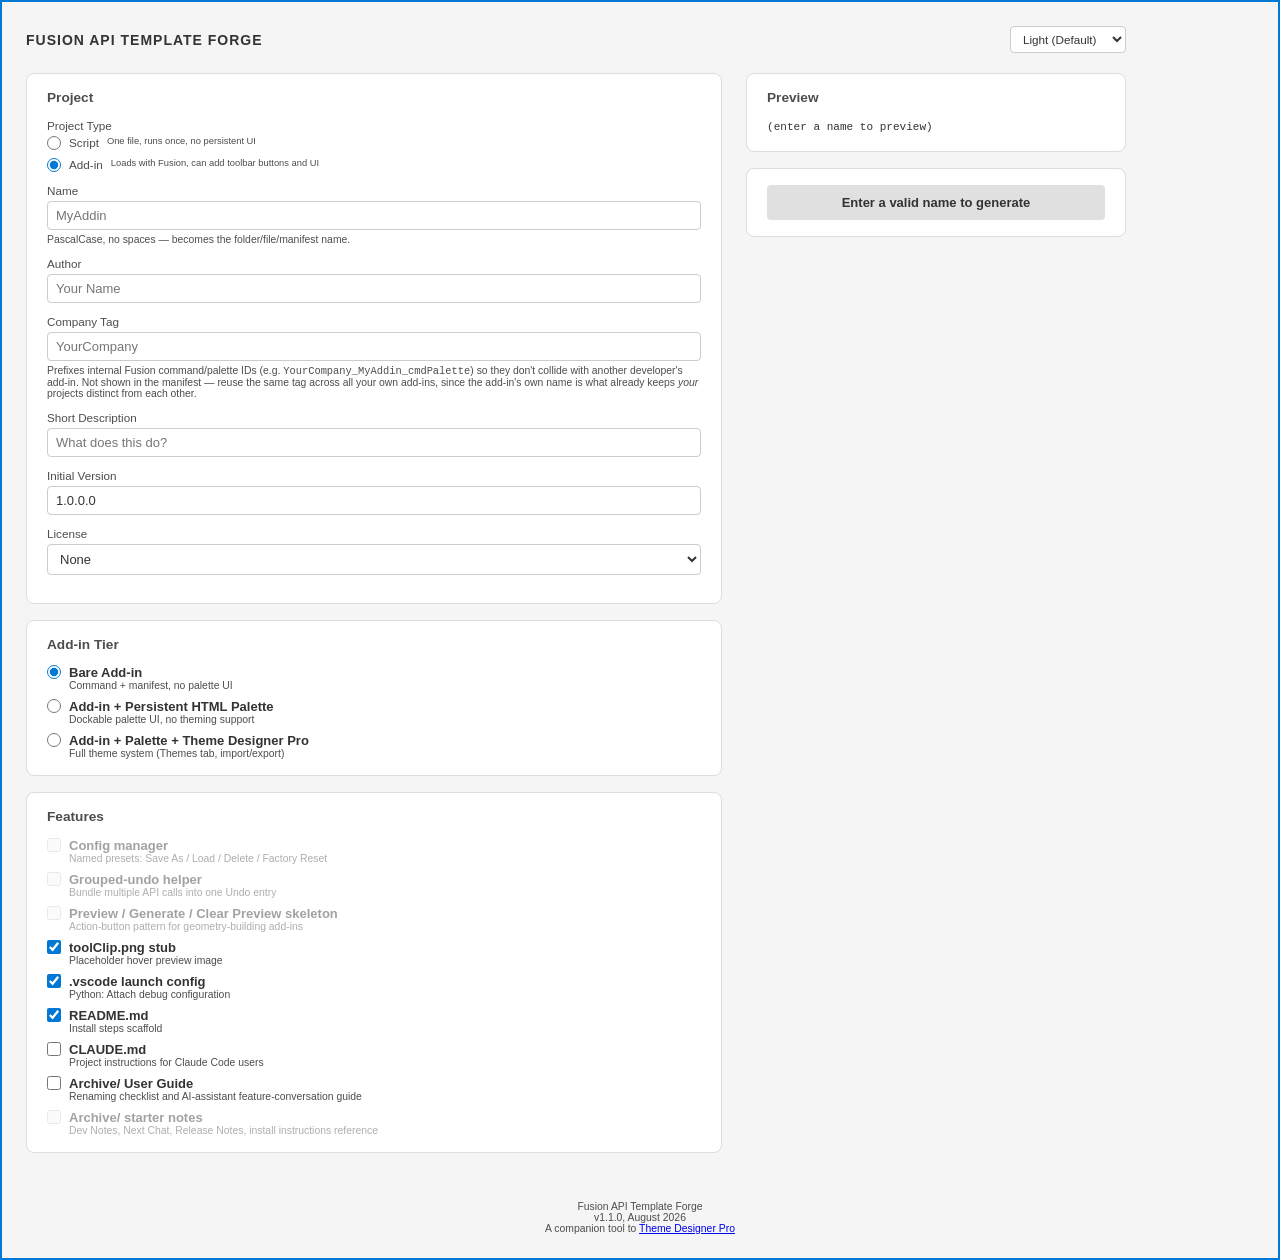
==== commit d1a4078e: "Add optional Archive/ reference docs; clean up .gitignore templates New checkboxes, available for an" ====
--- a/FusionAPITemplateForge.html
+++ b/FusionAPITemplateForge.html
@@ -106,6 +106,8 @@
                     <label id="feat-vscode-label"><input type="checkbox" id="feat-vscode" checked><span><span class="option-title">.vscode launch config</span><span class="option-sub">Python: Attach debug configuration</span></span></label>
                     <label id="feat-readme-label"><input type="checkbox" id="feat-readme" checked><span><span class="option-title">README.md</span><span class="option-sub">Install steps scaffold</span></span></label>
                     <label id="feat-claudeMd-label"><input type="checkbox" id="feat-claudeMd"><span><span class="option-title">CLAUDE.md</span><span class="option-sub">Project instructions for Claude Code users</span></span></label>
+                    <label id="feat-archiveGuide-label"><input type="checkbox" id="feat-archiveGuide"><span><span class="option-title">Archive/ User Guide</span><span class="option-sub">Renaming checklist and AI-assistant feature-conversation guide</span></span></label>
+                    <label id="feat-archiveExtras-label"><input type="checkbox" id="feat-archiveExtras"><span><span class="option-title">Archive/ starter notes</span><span class="option-sub">Dev Notes, Next Chat, Release Notes, install instructions reference</span></span></label>
                 </div>
                 <div class="note" id="bundled-note" style="display:none;">
                     Preview/Generate/Clear Preview calls the grouped-undo helper internally, so grouped-undo is locked on while it's checked.
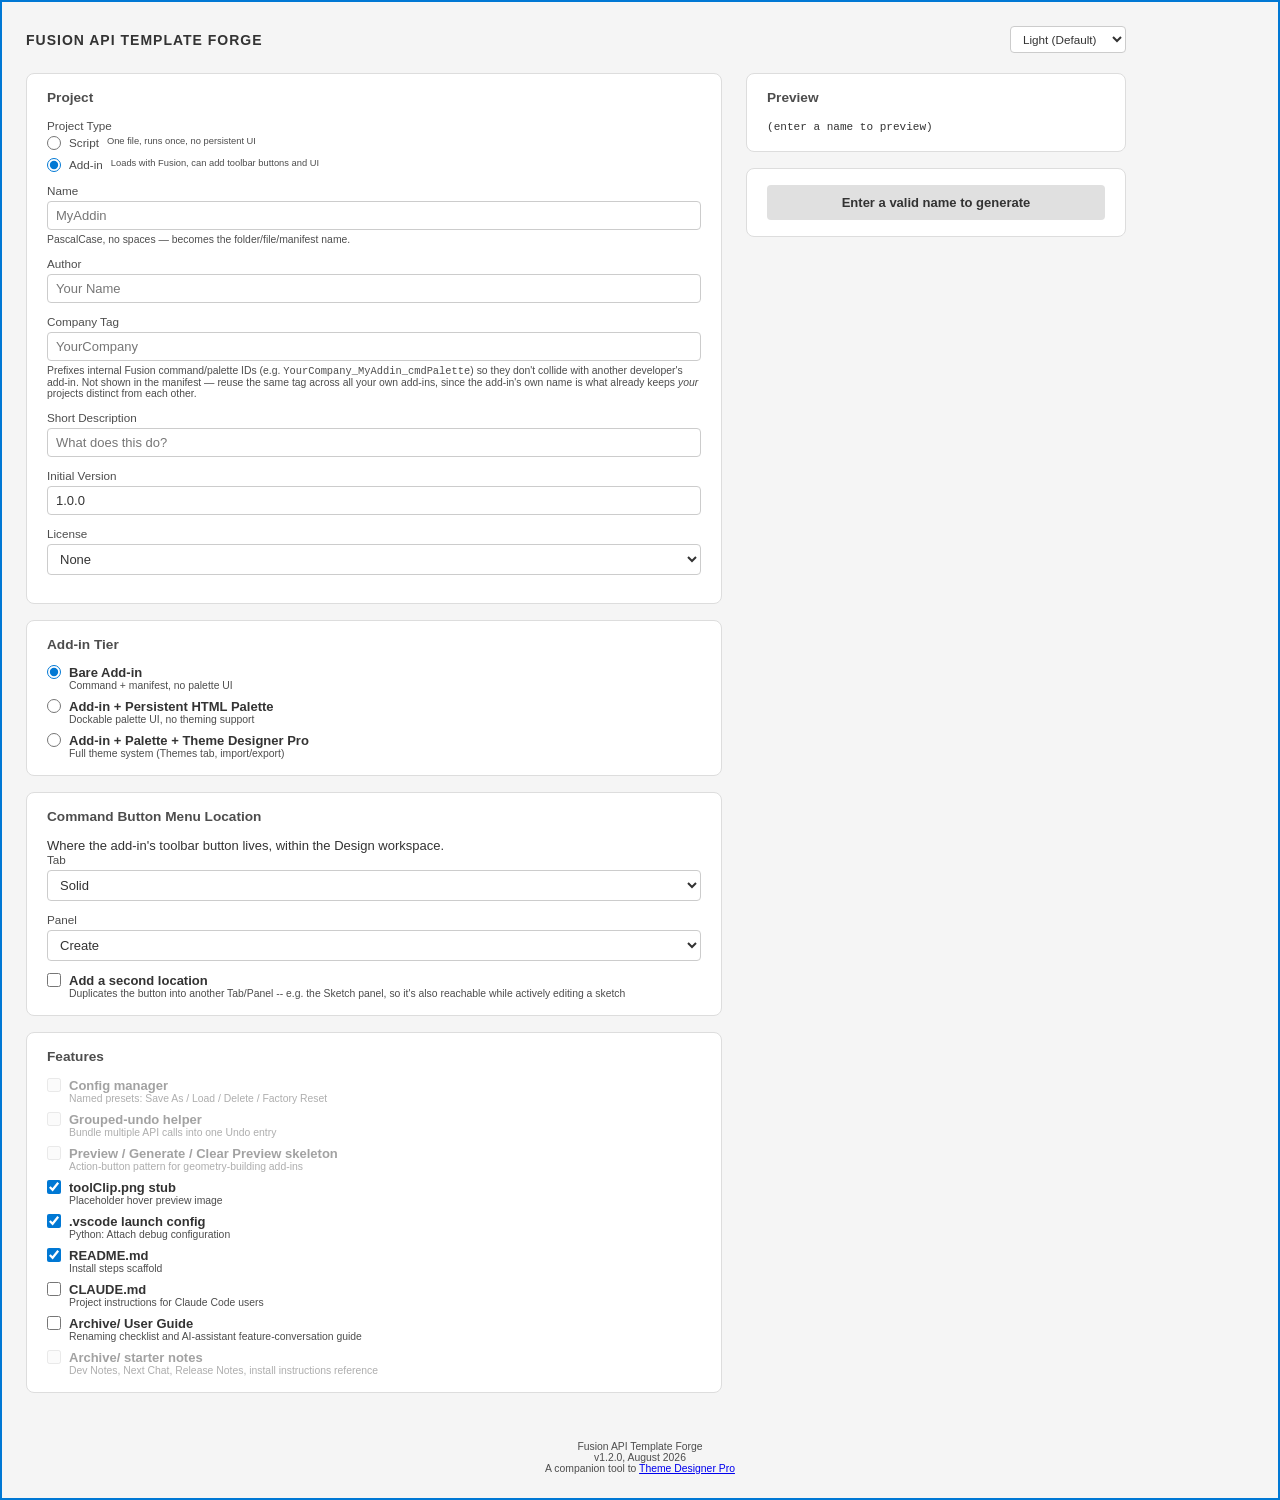
==== commit 29f9ab77: "Add Command Button Menu Location, fix Bare tier command name, standardize version syntax - New "Comm" ====
--- a/FusionAPITemplateForge.html
+++ b/FusionAPITemplateForge.html
@@ -63,7 +63,7 @@
 
                 <div class="field-row">
                     <label for="input-version">Initial Version</label>
-                    <input type="text" id="input-version" value="1.0.0.0" autocomplete="off">
+                    <input type="text" id="input-version" value="1.0.0" autocomplete="off">
                 </div>
 
                 <div class="field-row">
@@ -94,6 +94,32 @@
                     </label>
                 </div>
                 <div class="note" id="tier-note" style="display:none;"></div>
+            </div>
+
+            <div class="panel" id="placement-panel">
+                <h3>Command Button Menu Location</h3>
+                <span class="hint">Where the add-in's toolbar button lives, within the Design workspace.</span>
+                <div class="field-row">
+                    <label for="input-panel-tab">Tab</label>
+                    <select id="input-panel-tab"></select>
+                </div>
+                <div class="field-row">
+                    <label for="input-panel-id">Panel</label>
+                    <select id="input-panel-id"></select>
+                </div>
+                <div class="checkbox-group">
+                    <label><input type="checkbox" id="input-secondary-enabled"><span><span class="option-title">Add a second location</span><span class="option-sub">Duplicates the button into another Tab/Panel -- e.g. the Sketch panel, so it's also reachable while actively editing a sketch</span></span></label>
+                </div>
+                <div id="secondary-placement-fields" style="display:none;">
+                    <div class="field-row">
+                        <label for="input-panel-tab-2">Tab</label>
+                        <select id="input-panel-tab-2"></select>
+                    </div>
+                    <div class="field-row">
+                        <label for="input-panel-id-2">Panel</label>
+                        <select id="input-panel-id-2"></select>
+                    </div>
+                </div>
             </div>
 
             <div class="panel">
